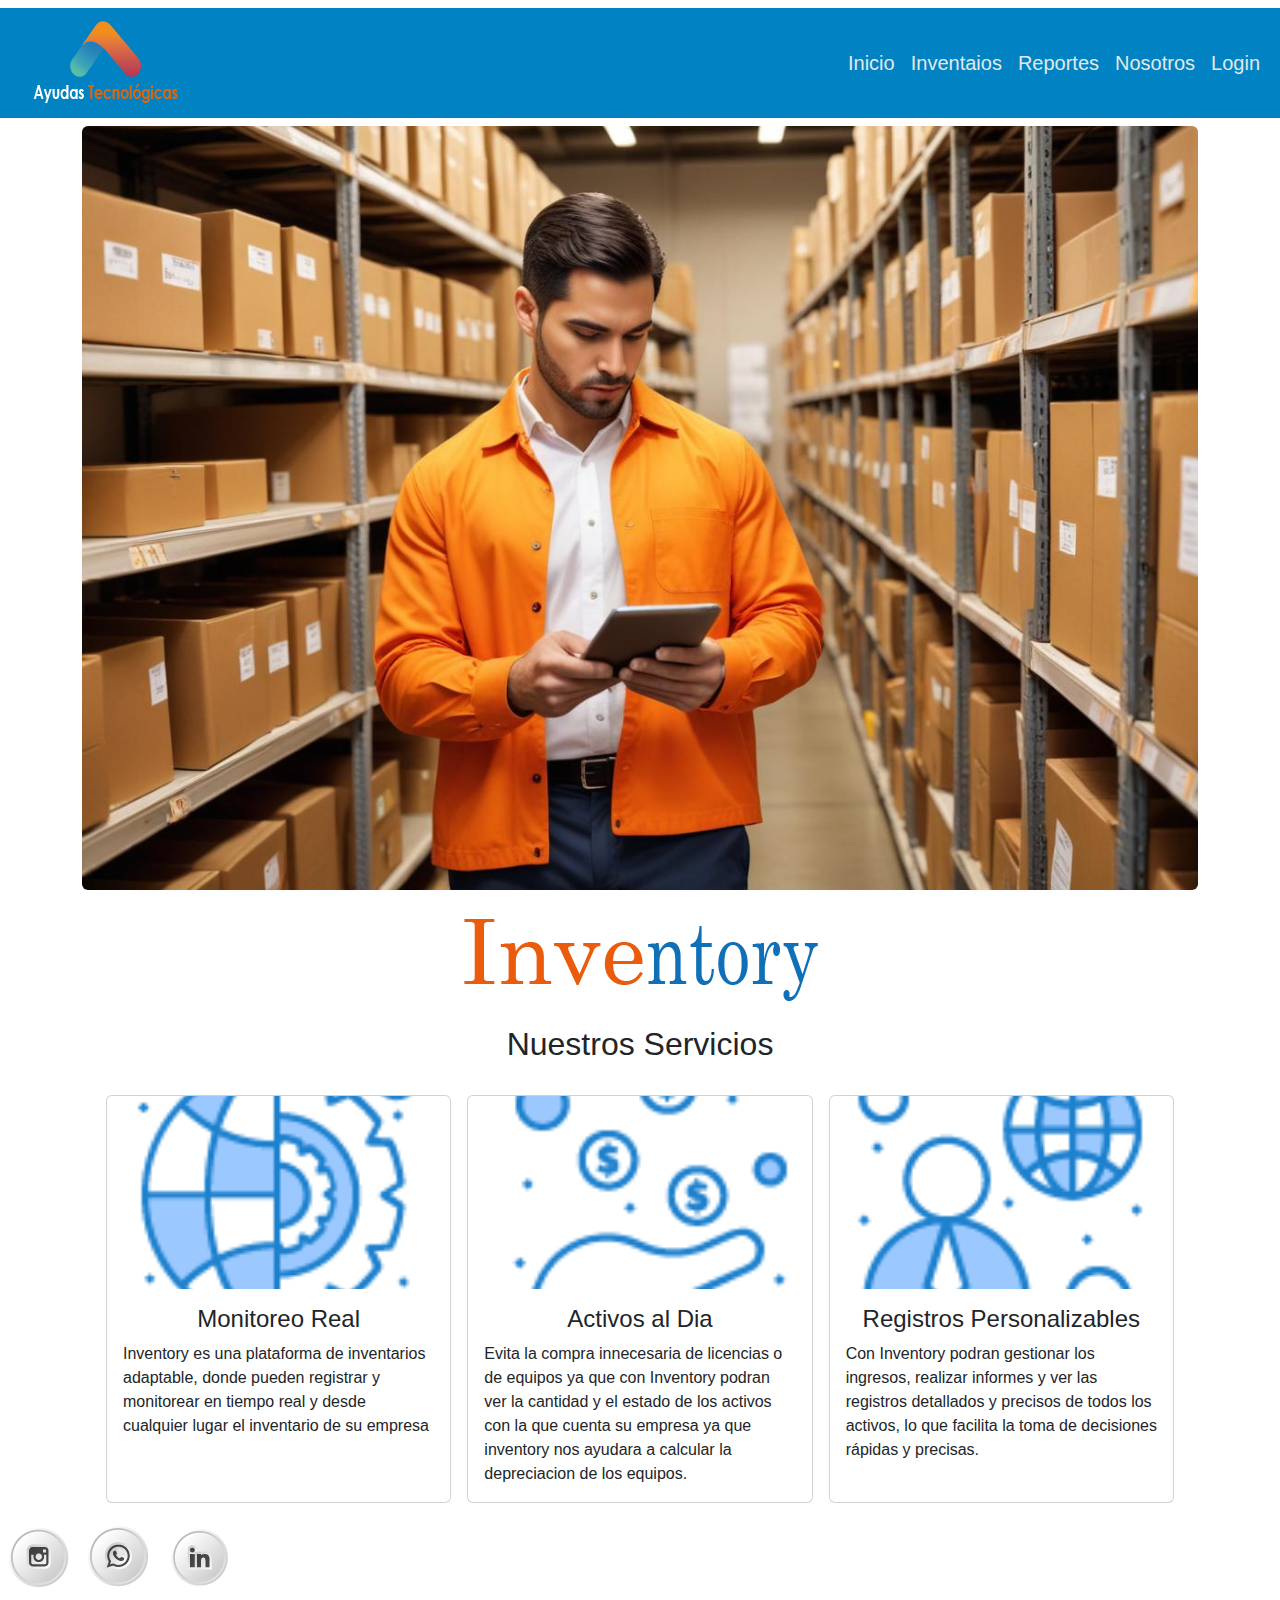
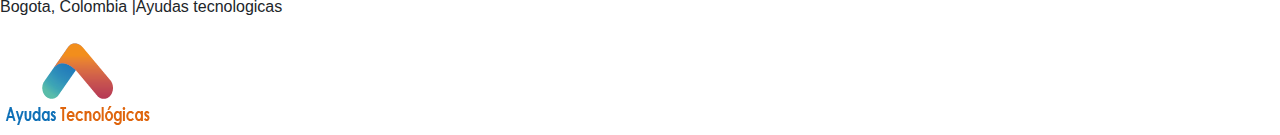
==== index.html @ 3e2d5fda "[m]se ajusto las cards y se igualaron los textos en HTML y CSS" ====
<!DOCTYPE html>
<html lang="en">

<head>
    <meta charset="UTF-8">
    <meta http-equiv="X-UA-Compatible" content="IE=edge">
    <meta name="viewport" content="width=device-width, initial-scale=1.0">
    <!--  link de bootstrap -->
    <link href="https://cdn.jsdelivr.net/npm/bootstrap@5.3.3/dist/css/bootstrap.min.css" rel="stylesheet"
        integrity="sha384-QWTKZyjpPEjISv5WaRU9OFeRpok6YctnYmDr5pNlyT2bRjXh0JMhjY6hW+ALEwIH" crossorigin="anonymous">
    <!--google fonts-->

    <link rel="preconnect" href="https://fonts.googleapis.com">
    <link rel="preconnect" href="https://fonts.gstatic.com" crossorigin>
    <link
        href="https://fonts.googleapis.com/css2?family=Roboto:ital,wght@0,100;0,300;0,400;0,500;0,700;0,900;1,100;1,300;1,400;1,500;1,700;1,900&display=swap"
        rel="stylesheet">
    <!--para enlazar css-->
    <link rel="stylesheet" href="./css/style.css">

    <title>AT Inventory</title>
</head>

<body>
    <header>
        <!--NavBar es el menu de mi pagina -->
        <nav class="navbar navbar-expand-md navbar-dark ">
            <div class="container-fluid ">
                <a class="navbar-brand ms-3" href="./index.html">
                    <img src="./assets/brand-03.png" alt="logo">
                </a>
                <button class="navbar-toggler" type="button" data-bs-toggle="collapse" data-bs-target="#mi-menu"
                    aria-controls="navbarSupportedContent" aria-expanded="false" aria-label="Toogle navigation">
                    <span class="navbar-toggler-icon"></span>
                </button>
                <div class="collapse navbar-collapse justify-content-end" id="mi-menu">
                    <ul class="navbar-nav ">
                        <li class="nav-item "><a class="nav-link fs-5" href="./index.html">Inicio</a>
                        </li>
                        <li class="nav-item"><a class="nav-link fs-5" href="./pages/inventarios.html">Inventaios</a>
                        </li>
                        <li class="nav-item"><a class="nav-link fs-5" href="./pages/reportes.html">Reportes</a></li>
                        <li class="nav-item"><a class="nav-link fs-5" href="./pages/sobre_nosotros.html">Nosotros</a>
                        </li>
                        <li class="nav-item"><a class="nav-link fs-5" href="./pages/login.html">Login</a></li>
                    </ul>
                </div>
            </div>
        </nav>

    </header>

    <main>


        <div class="container">

            <img class="img-fluid rounded mx-auto d-block" src="./assets/imagen_principal.jpeg" alt="imagen inventario">

        </div>
        <section>
            <div class="container ">
                <img src="./assets/NOMBREPEQUE.png" alt="nombre del producto" class="w-15 mx-auto d-block">
                <h3 class="text-center mb-10 pb-6  h2">Nuestros Servicios </h3>
            </div>
        </section>
        <aside>
            <!-- TARJETAS DE SERVICIOS -->
            <div class="container">
                <div class="row g-3 m-3">
                    <div class="col-md-4">
                        <div class="card">
                            <img src="./assets/servicios1.png" class="card-img-top img-fit" alt="servicio1">
                            <div class="card-body">
                                <h4 class="card-title text-center">Monitoreo Real</h4>
                                <p class="card-text">Inventory es una plataforma de inventarios adaptable, donde pueden
                                    registrar y monitorear en tiempo real y desde cualquier lugar el inventario de su
                                    empresa</p>
                            </div>
                        </div>

                    </div>
                    <div class="col-md-4">
                        <div class="card">
                            <img src="./assets/servicios2.png" class="card-img-top img-fit" alt="servicio2">
                            <div class="card-body">
                                <h4 class="card-title text-center">Activos al Dia </h4>
                                <p class="card-text">Evita la compra innecesaria de licencias o de equipos ya que con
                                    Inventory podran ver la cantidad y el estado de los activos con la que cuenta su
                                    empresa ya que inventory nos ayudara a
                                    calcular la depreciacion de los equipos.</p>
                            </div>
                        </div>

                    </div>
                    <div class="col-md-4">
                        <div class="card">
                            <img src="./assets/servicios3.png" class="card-img-top img-fit" alt="servicio3">
                            <div class="card-body">
                                <h4 class="card-title text-center">Registros Personalizables</h4>
                                <p class="card-text">Con Inventory podran gestionar los ingresos, realizar informes y
                                    ver las registros detallados y
                                    precisos de todos los activos, lo que facilita la toma de decisiones rápidas y
                                    precisas.</p>
                            </div>
                        </div>

                    </div>











                </div>





























                <!-- <div class="container ">
                <div class="row pt-5">
                </div> -->
                <!-- Servicios ofrecidos por la empresa -->
                <!--  <div class="row row-col-1 row-col-md-3">
                    <div class="col-4">
                        <div class="card w-100 card-border mb-5 g-4 ">
                            <img src="./assets/servicios1.png" class="card-img-top" height="350px" alt="servicio1">
                            <div class="card-body">
                                <p class="card-text">Inventory es una plataforma de inventarios adaptable, donde pueden
                                    registrar y monitorear en tiempo real y desde cualquier lugar el inventario de su
                                    empresa.
                                </p>
                            </div>
                        </div>
                    </div>
                    <div class="col-4">
                        <div class="card w-100 card-border ">
                            <img src="./assets/servicios2.png" class="card-img-top" alt="servicio2">
                            <div class="card-body">
                                <h5 class="card-title">Servicio 2 </h5>
                                <p class="card-text">Evita la compra innecesaria de licencias o de equipos ya que con
                                    Inventory podran ver la cantidad y el estado de los activos con la que cuenta su
                                    empresa ya que inventory nos ayudara a
                                    calcular la depreciacion de los equipos.
                                </p>
                            </div>
                        </div>
                    </div>
                    <div class="col-4">
                        <div class="card w-100 card-border mb-5">
                            <img src="./assets/servicios3.png" class="card-img-top  p-10" alt="servicio3">
                            <div class="card-body">
                                <p class="card-text">Con Inventory podran gestionar los ingresos, realizar informes y
                                    ver las registros detallados y
                                    precisos de todos los activos, lo que facilita la toma de decisiones rápidas y
                                    precisas.
                                </p>
                            </div>
                        </div>
                    </div> -->


            </div>
            <!-- servicios  -->





            <!-- <article class="card">
                <img src="./assets/servicios1.png" alt="servicio1">
                <p>Inventory es una plataforma de inventarios adaptable, donde pueden registrar y monitorear en tiempo
                    real el inventario de su empresa. </p>
                </article>
                <article class="articulo-recuadro">
                <img src="./assets/servicios2.png" alt="servicio2">
                <p>Evita la compra innecesaria de licencias o de equipos ya que con Inventory podran ver la cantidad y
                    el estado de los activos con la que cuenta su empresa ya que inventory nos ayudara a calcular la
                    depreciacion de los equipos.</p>
                </article>
                <article class="articulo-recuadro">
                <img src="./assets/servicios3.png" alt="servicio3">
                <p>Con Inventory podran gestionar los ingresos, realizar informes y ver las registros detallados y
                    precisos de todos los activos.</p>
                </article> -->




    </main>

    <footer>
        <div class="container">





        </div>
        <!--imagenes de redes socialales-->
        <img src="./assets/footer-redesins.png" alt="instagram">
        <img src="./assets/footer-redeswt.png" alt="whatsapp">
        <img src="./assets/footer-redesin2.png" alt="linkedin">
        <!--parrafo de direccion, telefono y copyright-->
        <p>Bogota, Colombia |Ayudas tecnologicas </p>
        <!--logo-->
        <img src="./assets/LOGOP.png" alt="logo">

    </footer>
    <script src="https://cdn.jsdelivr.net/npm/@popperjs/core@2.11.8/dist/umd/popper.min.js"
        integrity="sha384-I7E8VVD/ismYTF4hNIPjVp/Zjvgyol6VFvRkX/vR+Vc4jQkC+hVqc2pM8ODewa9r"
        crossorigin="anonymous"></script>
    <script src="https://cdn.jsdelivr.net/npm/bootstrap@5.3.3/dist/js/bootstrap.min.js"
        integrity="sha384-0pUGZvbkm6XF6gxjEnlmuGrJXVbNuzT9qBBavbLwCsOGabYfZo0T0to5eqruptLy"
        crossorigin="anonymous"></script>
</body>

</html>
---- css/style.css ----
/* asi se escriben los comentarios */
/* para saber que estoy hablando de una clase le coloco antes el . */
/* el * al inicio sirve para resetear en este caso las fuente de texto*/
* {
    font-family: " Roboto",
        sans-serif;
    margin: 0;
    padding: 0;
    box-sizing: border-box;
}

/* css del footer*/
.footer {
    display: flex;
    justify-content: center;
    background-color: #e3e9e9;
}

/*header* con justify flex-end envio al final */
.menu-inicio {
    background-color: #c7dff3;
    display: flex;
    justify-content: space-between;
    align-items: baseline;
}

/* menu */
.container-fluid {
    background-color: #0082c3;
    background: opacity 0;
}

.card .img-fit {
    aspect-ratio: 16/9;
    object-fit: cover;

}


.cont-menu {
    width: 80%;
    display: flex;
    justify-content: flex-end;
}

.menu {
    display: flex;
    justify-content: space-evenly;
    width: 50%;
    align-items: center;
}

/* esto es para quitarle los puntico a las listas desordenadas y cambiar el color a las letras  */
.nav-link {
    list-style: none;
    color: #e3e9e9;
}

/* esto le quita la decoracion  o la linea de abajo del menu */
.menu li a {
    text-decoration: none;
}

/* hover le coloca color cuando esta sobre la letra  */
.navbar-nav a:hover {
    color: #d47e0e;
}

/* active le coloca color cuando esta activo el menu  */
.menu li a:active {
    color: darkgreen;
}

/*
.menu-img {
    display: flex;
    justify-content: space-evenly;
    width: 2%;
    align-items: left;
}*/

/*main*/
.contenido {
    display: flex;
    justify-content: center;
    width: 80%;
}

.servicios {
    display: flex;
    justify-content: flex-start;

}

.espacios {
    margin: 10 0;
}

.articulo-recuadro {

    border: 1px solid #165480;
    width: 200px;
    height: 300px;
    text-align: center;
    justify-content: flex-end;
}

.contenedor-imagenes {

    background-position: top;
    background-size: contain;
    height: 700px;
}

.contenedor-imagenes img {
    width: 30%;

}

.menu-izquierdo {
    background-color: #f29451;
}

.title-primary {
    color: #f0edede0;
    font-size: 9em;
    display: flex;
    justify-content: center;
    align-items: center;
    height: 70%;
}

/* franja que divide la imagen con servicios */
.franja {
    background-color: #0082c3;
}




/* servicios, y efecto se zoom */
.card-border {
    border: solid 5px #5789f7;
    border-radius: 10px;
    overflow: hidden;
    transition: all ease-out 0.2s;
}

.card {
    height: 100%;
}

.card-border:hover {
    transform: scale(1.05);
}
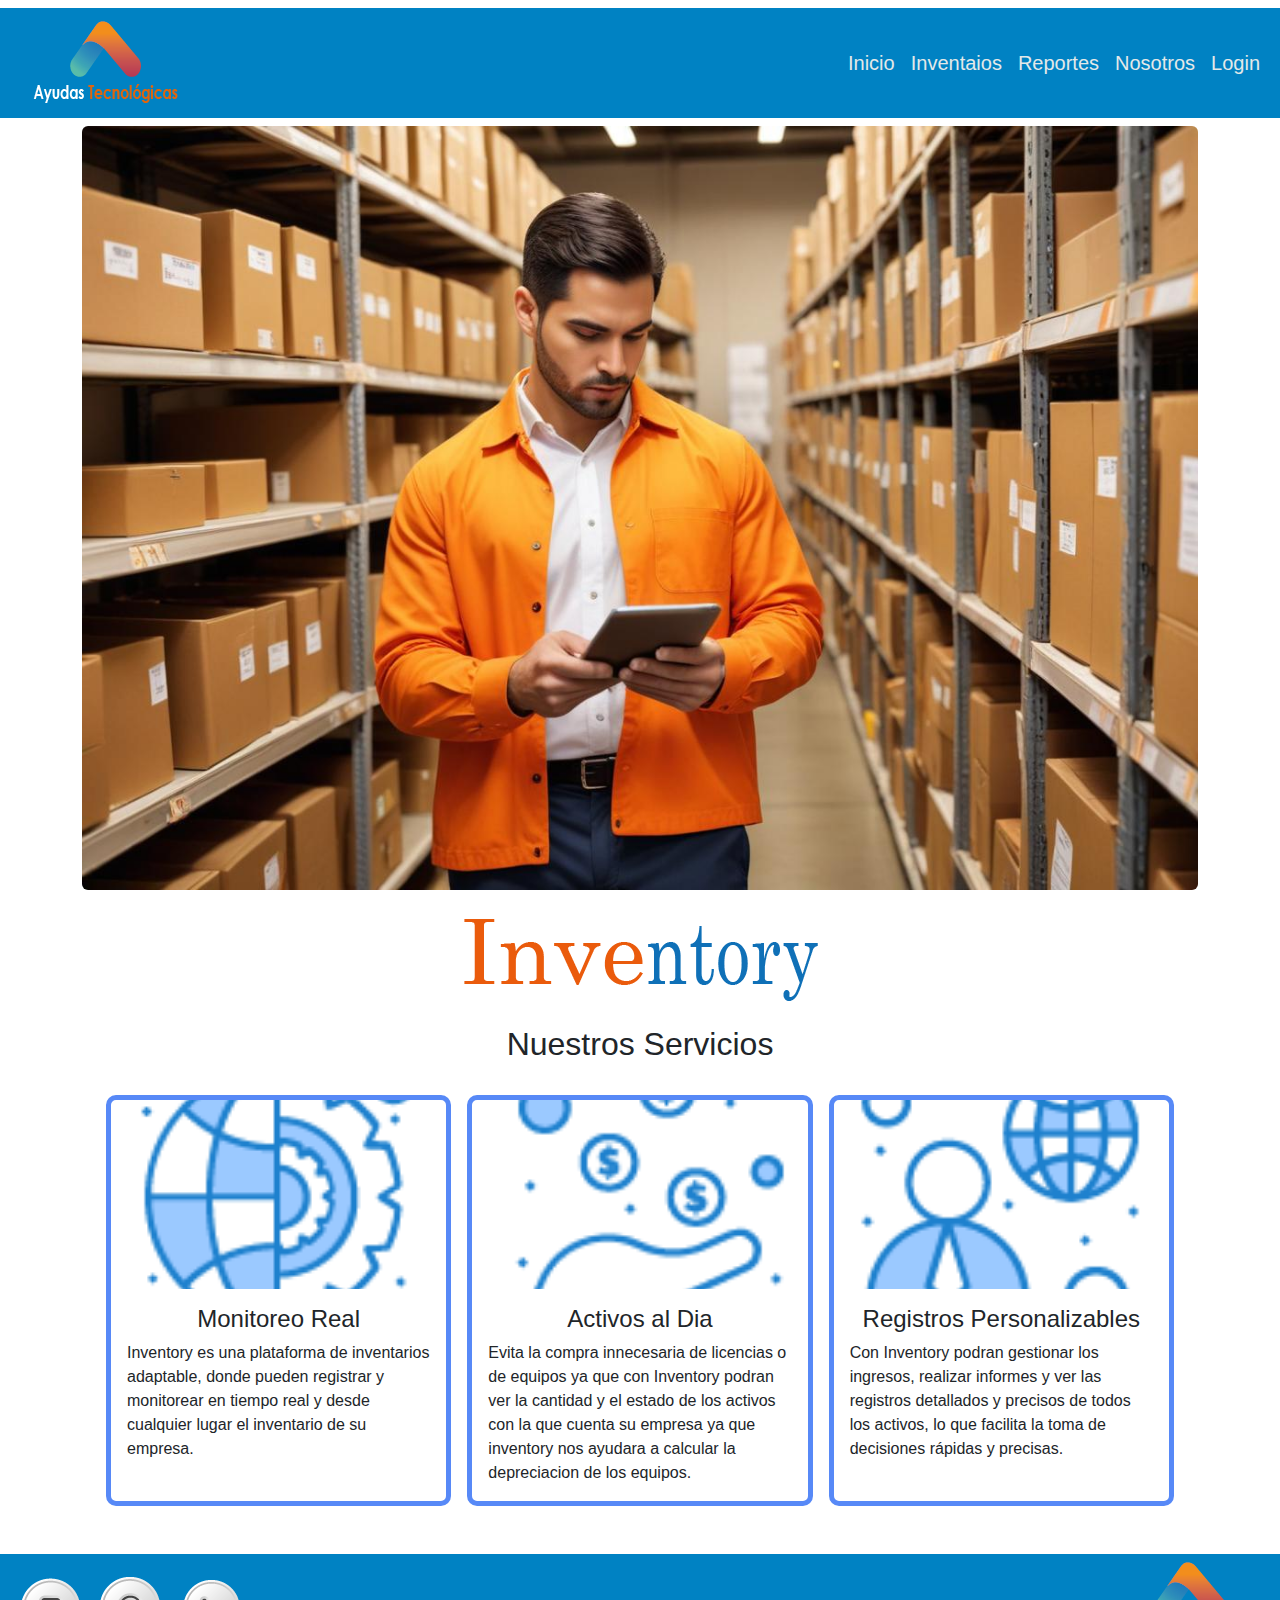
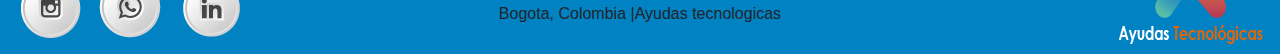
==== commit cd048f87: "[i] se inicia inventarios con HTML, CSS y BS , pero no se termina" ====
--- a/index.html
+++ b/index.html
@@ -67,21 +67,21 @@
         <aside>
             <!-- TARJETAS DE SERVICIOS -->
             <div class="container">
-                <div class="row g-3 m-3">
+                <div class="row g-3 m-3 mb-5">
                     <div class="col-md-4">
-                        <div class="card">
+                        <div class="card card-border">
                             <img src="./assets/servicios1.png" class="card-img-top img-fit" alt="servicio1">
                             <div class="card-body">
                                 <h4 class="card-title text-center">Monitoreo Real</h4>
                                 <p class="card-text">Inventory es una plataforma de inventarios adaptable, donde pueden
                                     registrar y monitorear en tiempo real y desde cualquier lugar el inventario de su
-                                    empresa</p>
+                                    empresa.</p>
                             </div>
                         </div>
 
                     </div>
                     <div class="col-md-4">
-                        <div class="card">
+                        <div class="card card-border">
                             <img src="./assets/servicios2.png" class="card-img-top img-fit" alt="servicio2">
                             <div class="card-body">
                                 <h4 class="card-title text-center">Activos al Dia </h4>
@@ -94,7 +94,7 @@
 
                     </div>
                     <div class="col-md-4">
-                        <div class="card">
+                        <div class="card card-border">
                             <img src="./assets/servicios3.png" class="card-img-top img-fit" alt="servicio3">
                             <div class="card-body">
                                 <h4 class="card-title text-center">Registros Personalizables</h4>
@@ -107,134 +107,40 @@
 
                     </div>
 
-
-
-
-
-
-
-
-
-
-
                 </div>
 
-
-
-
-
-
-
-
-
-
-
-
-
-
-
-
-
-
-
-
-
-
-
-
-
-
-
-
-
-                <!-- <div class="container ">
-                <div class="row pt-5">
-                </div> -->
-                <!-- Servicios ofrecidos por la empresa -->
-                <!--  <div class="row row-col-1 row-col-md-3">
-                    <div class="col-4">
-                        <div class="card w-100 card-border mb-5 g-4 ">
-                            <img src="./assets/servicios1.png" class="card-img-top" height="350px" alt="servicio1">
-                            <div class="card-body">
-                                <p class="card-text">Inventory es una plataforma de inventarios adaptable, donde pueden
-                                    registrar y monitorear en tiempo real y desde cualquier lugar el inventario de su
-                                    empresa.
-                                </p>
-                            </div>
-                        </div>
-                    </div>
-                    <div class="col-4">
-                        <div class="card w-100 card-border ">
-                            <img src="./assets/servicios2.png" class="card-img-top" alt="servicio2">
-                            <div class="card-body">
-                                <h5 class="card-title">Servicio 2 </h5>
-                                <p class="card-text">Evita la compra innecesaria de licencias o de equipos ya que con
-                                    Inventory podran ver la cantidad y el estado de los activos con la que cuenta su
-                                    empresa ya que inventory nos ayudara a
-                                    calcular la depreciacion de los equipos.
-                                </p>
-                            </div>
-                        </div>
-                    </div>
-                    <div class="col-4">
-                        <div class="card w-100 card-border mb-5">
-                            <img src="./assets/servicios3.png" class="card-img-top  p-10" alt="servicio3">
-                            <div class="card-body">
-                                <p class="card-text">Con Inventory podran gestionar los ingresos, realizar informes y
-                                    ver las registros detallados y
-                                    precisos de todos los activos, lo que facilita la toma de decisiones rápidas y
-                                    precisas.
-                                </p>
-                            </div>
-                        </div>
-                    </div> -->
-
-
             </div>
-            <!-- servicios  -->
-
-
-
-
-
-            <!-- <article class="card">
-                <img src="./assets/servicios1.png" alt="servicio1">
-                <p>Inventory es una plataforma de inventarios adaptable, donde pueden registrar y monitorear en tiempo
-                    real el inventario de su empresa. </p>
-                </article>
-                <article class="articulo-recuadro">
-                <img src="./assets/servicios2.png" alt="servicio2">
-                <p>Evita la compra innecesaria de licencias o de equipos ya que con Inventory podran ver la cantidad y
-                    el estado de los activos con la que cuenta su empresa ya que inventory nos ayudara a calcular la
-                    depreciacion de los equipos.</p>
-                </article>
-                <article class="articulo-recuadro">
-                <img src="./assets/servicios3.png" alt="servicio3">
-                <p>Con Inventory podran gestionar los ingresos, realizar informes y ver las registros detallados y
-                    precisos de todos los activos.</p>
-                </article> -->
-
-
 
 
     </main>
 
     <footer>
-        <div class="container">
+        <div class="container-fluid mt-4 ">
+            <div class="row">
+                <div class="col-4 img-fit pt-3">
+                    <img src="./assets/footer-redesins.png" alt="instagram">
+                    <img src="./assets/footer-redeswt.png" alt="whatsapp">
+                    <img src="./assets/footer-redesin2.png" alt="linkedin">
 
+                </div>
+                <div class="col-4 text-center pt-5 bs-success-text-emphasis">
+                    <p>Bogota, Colombia |Ayudas tecnologicas </p>
 
+                </div>
+                <div class="col-4 img-fit">
+                    <img src="./assets/brand-03.png" class="rounded float-end" alt="logo">
+                </div>
 
+            </div>
+
+            <!--parrafo de direccion, telefono y copyright-->
+
+            <!--logo-->
 
 
         </div>
         <!--imagenes de redes socialales-->
-        <img src="./assets/footer-redesins.png" alt="instagram">
-        <img src="./assets/footer-redeswt.png" alt="whatsapp">
-        <img src="./assets/footer-redesin2.png" alt="linkedin">
-        <!--parrafo de direccion, telefono y copyright-->
-        <p>Bogota, Colombia |Ayudas tecnologicas </p>
-        <!--logo-->
-        <img src="./assets/LOGOP.png" alt="logo">
+
 
     </footer>
     <script src="https://cdn.jsdelivr.net/npm/@popperjs/core@2.11.8/dist/umd/popper.min.js"
--- a/css/style.css
+++ b/css/style.css
@@ -14,6 +14,20 @@
     display: flex;
     justify-content: center;
     background-color: #e3e9e9;
+}
+
+#sidebar-container {
+    min-height: 100vh;
+}
+
+#sidebar-container .menu {
+    width: 12rem;
+
+}
+
+
+.menu a:hover {
+    text-decoration: none;
 }
 
 /*header* con justify flex-end envio al final */
@@ -152,4 +166,11 @@
 
 .card-border:hover {
     transform: scale(1.05);
+}
+
+/* estilos para el contenido de inventarios   */
+#contenido {
+    overflow-y: auto;
+    height: 100vh;
+    padding-bottom: 5rem;
 }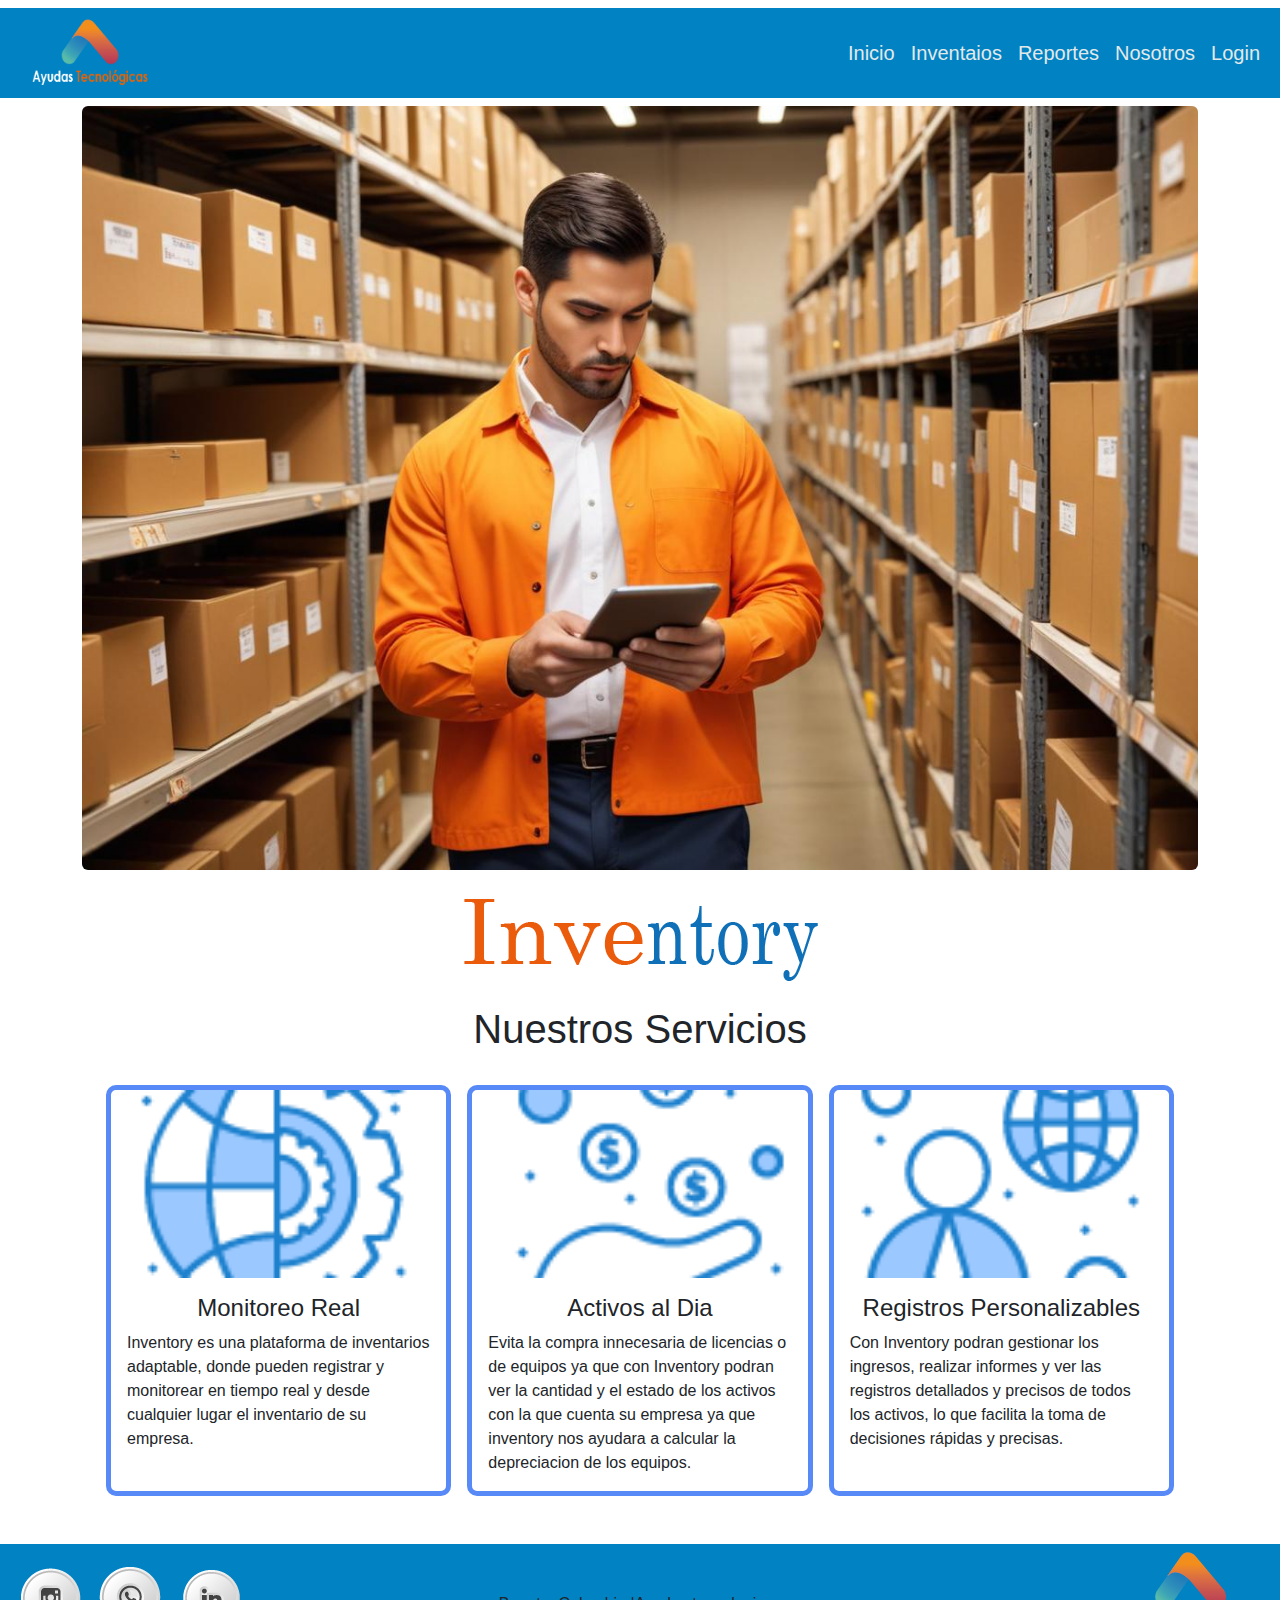
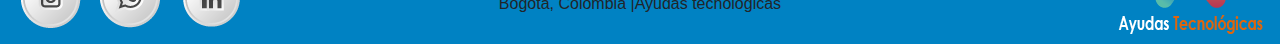
==== commit bc090c14: "[m]ajuste de html y login" ====
--- a/index.html
+++ b/index.html
@@ -27,7 +27,7 @@
         <nav class="navbar navbar-expand-md navbar-dark ">
             <div class="container-fluid ">
                 <a class="navbar-brand ms-3" href="./index.html">
-                    <img src="./assets/brand-03.png" alt="logo">
+                    <img src="./assets/brand-03.png" alt="logo" height="80px">
                 </a>
                 <button class="navbar-toggler" type="button" data-bs-toggle="collapse" data-bs-target="#mi-menu"
                     aria-controls="navbarSupportedContent" aria-expanded="false" aria-label="Toogle navigation">
@@ -50,8 +50,7 @@
 
     </header>
 
-    <main>
-
+    <div>
 
         <div class="container">
 
@@ -60,11 +59,12 @@
         </div>
         <section>
             <div class="container ">
-                <img src="./assets/NOMBREPEQUE.png" alt="nombre del producto" class="w-15 mx-auto d-block">
-                <h3 class="text-center mb-10 pb-6  h2">Nuestros Servicios </h3>
+                <img src="./assets/nombre_peque.png" alt="nombre del producto" class="w-15 mx-auto d-block">
+                <h1 class="text-center mb-10 pb-6 ">Nuestros Servicios </h1>
             </div>
         </section>
-        <aside>
+        </main>
+        <section>
             <!-- TARJETAS DE SERVICIOS -->
             <div class="container">
                 <div class="row g-3 m-3 mb-5">
@@ -78,7 +78,6 @@
                                     empresa.</p>
                             </div>
                         </div>
-
                     </div>
                     <div class="col-md-4">
                         <div class="card card-border">
@@ -91,7 +90,6 @@
                                     calcular la depreciacion de los equipos.</p>
                             </div>
                         </div>
-
                     </div>
                     <div class="col-md-4">
                         <div class="card card-border">
@@ -110,9 +108,8 @@
                 </div>
 
             </div>
-
-
-    </main>
+        </section>
+    </div>
 
     <footer>
         <div class="container-fluid mt-4 ">
@@ -125,22 +122,12 @@
                 </div>
                 <div class="col-4 text-center pt-5 bs-success-text-emphasis">
                     <p>Bogota, Colombia |Ayudas tecnologicas </p>
-
                 </div>
                 <div class="col-4 img-fit">
                     <img src="./assets/brand-03.png" class="rounded float-end" alt="logo">
                 </div>
-
             </div>
-
-            <!--parrafo de direccion, telefono y copyright-->
-
-            <!--logo-->
-
-
         </div>
-        <!--imagenes de redes socialales-->
-
 
     </footer>
     <script src="https://cdn.jsdelivr.net/npm/@popperjs/core@2.11.8/dist/umd/popper.min.js"
--- a/css/style.css
+++ b/css/style.css
@@ -16,6 +16,7 @@
     background-color: #e3e9e9;
 }
 
+/* configuracion menu lateral */
 #sidebar-container {
     min-height: 100vh;
 }
@@ -173,4 +174,16 @@
     overflow-y: auto;
     height: 100vh;
     padding-bottom: 5rem;
+}
+
+.stat {
+    border-right: 1px solid;
+}
+
+.colorfondo {
+    background-color: #0082c3;
+}
+
+.login-icon {
+    height: 7rem;
 }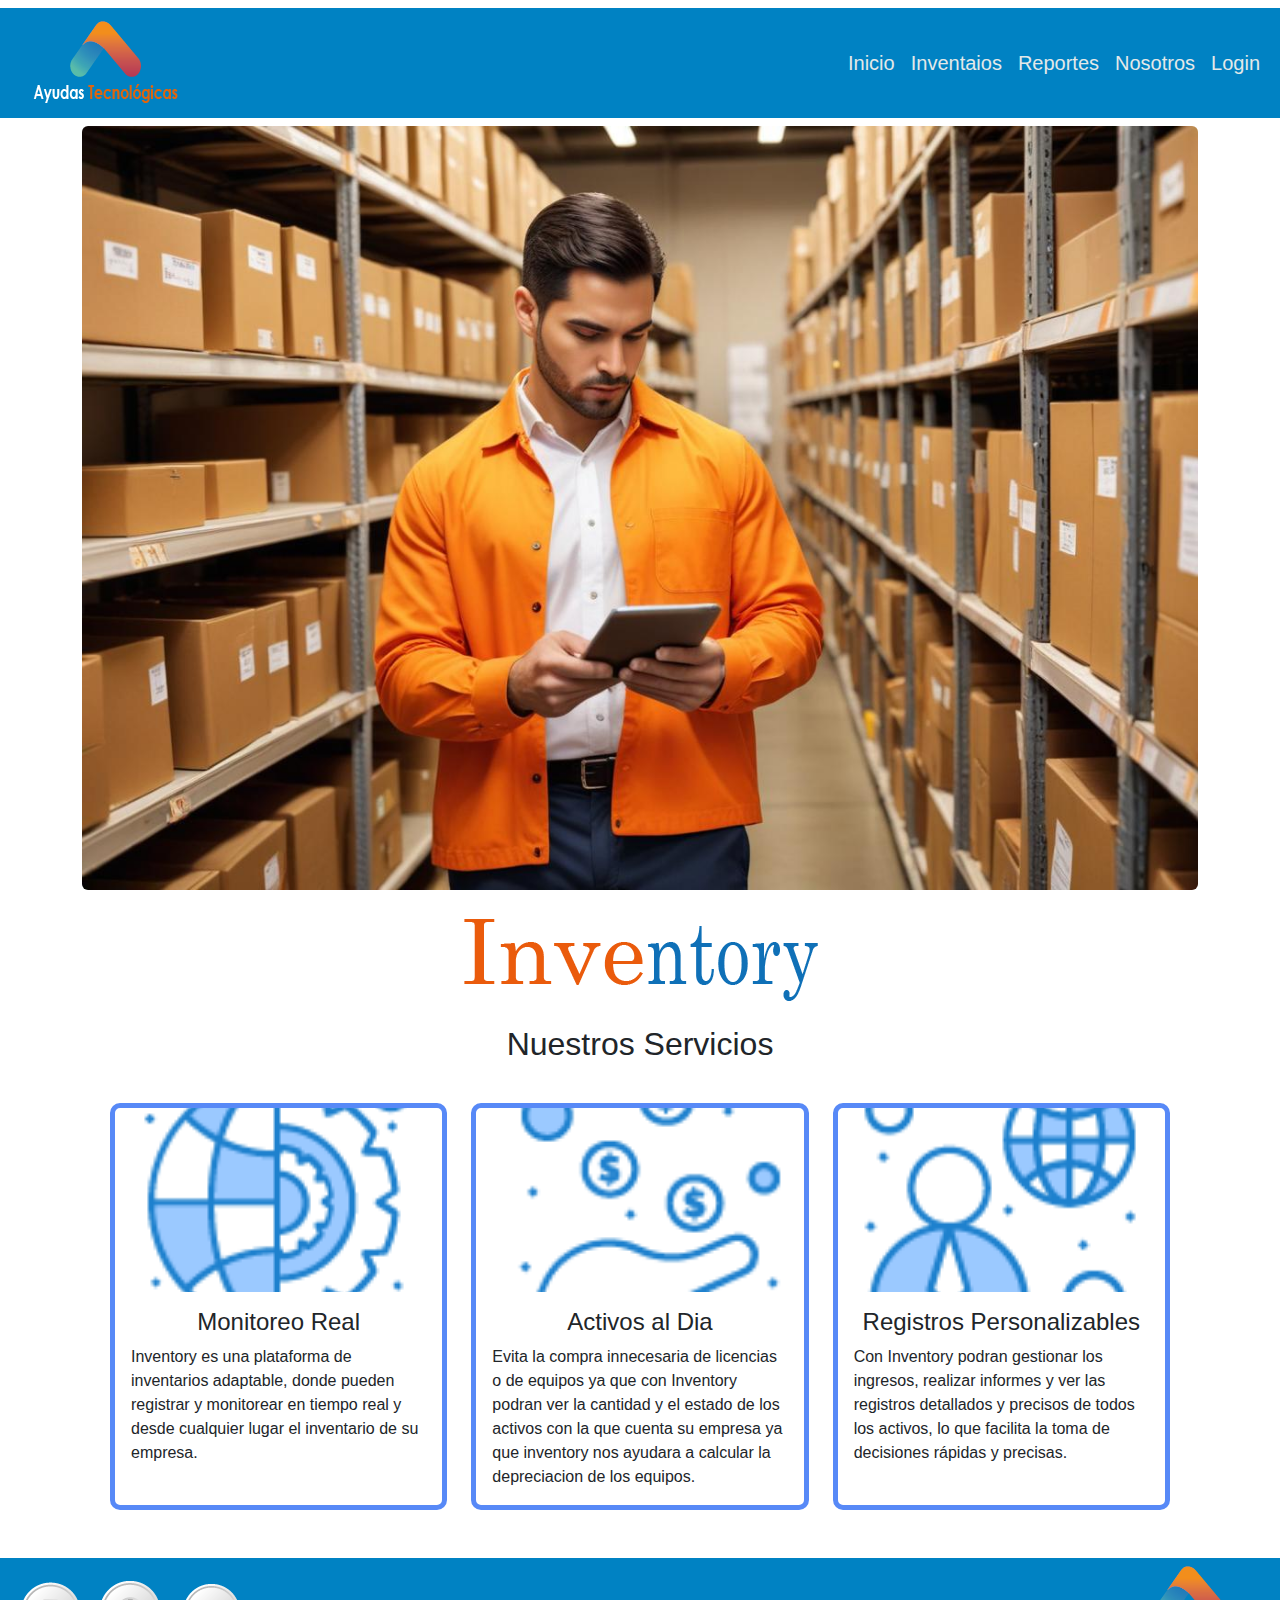
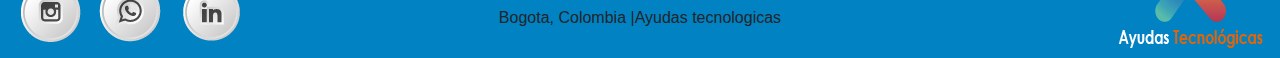
==== commit 259eb4d0: "[m] se realiza ajustes en el index" ====
--- a/index.html
+++ b/index.html
@@ -27,7 +27,7 @@
         <nav class="navbar navbar-expand-md navbar-dark ">
             <div class="container-fluid ">
                 <a class="navbar-brand ms-3" href="./index.html">
-                    <img src="./assets/brand-03.png" alt="logo" height="80px">
+                    <img src="./assets/brand-03.png" alt="logo">
                 </a>
                 <button class="navbar-toggler" type="button" data-bs-toggle="collapse" data-bs-target="#mi-menu"
                     aria-controls="navbarSupportedContent" aria-expanded="false" aria-label="Toogle navigation">
@@ -50,7 +50,7 @@
 
     </header>
 
-    <div>
+    <main>
 
         <div class="container">
 
@@ -59,15 +59,14 @@
         </div>
         <section>
             <div class="container ">
-                <img src="./assets/nombre_peque.png" alt="nombre del producto" class="w-15 mx-auto d-block">
-                <h1 class="text-center mb-10 pb-6 ">Nuestros Servicios </h1>
+                <img src="./assets/nombreproyecto.png" alt="nombre del producto" class="w-15 mx-auto d-block">
+                <h3 class="text-center mb-10 pb-6  h2">Nuestros Servicios </h3>
             </div>
         </section>
-        </main>
         <section>
             <!-- TARJETAS DE SERVICIOS -->
             <div class="container">
-                <div class="row g-3 m-3 mb-5">
+                <div class="row g-4 m-3 mb-5">
                     <div class="col-md-4">
                         <div class="card card-border">
                             <img src="./assets/servicios1.png" class="card-img-top img-fit" alt="servicio1">
@@ -81,7 +80,7 @@
                     </div>
                     <div class="col-md-4">
                         <div class="card card-border">
-                            <img src="./assets/servicios2.png" class="card-img-top img-fit" alt="servicio2">
+                            <img src="./assets/servicios2.png" class="card-img-top img-fit " alt="servicio2">
                             <div class="card-body">
                                 <h4 class="card-title text-center">Activos al Dia </h4>
                                 <p class="card-text">Evita la compra innecesaria de licencias o de equipos ya que con
@@ -102,14 +101,11 @@
                                     precisas.</p>
                             </div>
                         </div>
-
                     </div>
-
                 </div>
-
             </div>
         </section>
-    </div>
+    </main>
 
     <footer>
         <div class="container-fluid mt-4 ">
@@ -118,10 +114,10 @@
                     <img src="./assets/footer-redesins.png" alt="instagram">
                     <img src="./assets/footer-redeswt.png" alt="whatsapp">
                     <img src="./assets/footer-redesin2.png" alt="linkedin">
-
                 </div>
                 <div class="col-4 text-center pt-5 bs-success-text-emphasis">
                     <p>Bogota, Colombia |Ayudas tecnologicas </p>
+
                 </div>
                 <div class="col-4 img-fit">
                     <img src="./assets/brand-03.png" class="rounded float-end" alt="logo">
--- a/css/style.css
+++ b/css/style.css
@@ -16,7 +16,6 @@
     background-color: #e3e9e9;
 }
 
-/* configuracion menu lateral */
 #sidebar-container {
     min-height: 100vh;
 }
@@ -43,10 +42,14 @@
 .container-fluid {
     background-color: #0082c3;
     background: opacity 0;
+
 }
 
 .card .img-fit {
     aspect-ratio: 16/9;
+    /* width: 15rem;
+    height: 15rem;
+    padding-left: 15% */
     object-fit: cover;
 
 }
@@ -61,7 +64,7 @@
 .menu {
     display: flex;
     justify-content: space-evenly;
-    width: 50%;
+    width: 100%;
     align-items: center;
 }
 
@@ -180,10 +183,34 @@
     border-right: 1px solid;
 }
 
-.colorfondo {
+.raya {
+    text-decoration: none;
+}
+
+.bg-inventario {
     background-color: #0082c3;
-}
-
+
+}
+
+.login-user {
+    right: 0;
+}
+
+#contenido {
+    overflow-y: auto;
+    height: 100vh;
+    padding-bottom: 5rem;
+}
+
+/* estilos para login */
 .login-icon {
-    height: 7rem;
+    width: 10rem;
+}
+
+.icon-usuario {
+    width: 1rem;
+}
+
+.icon-clave {
+    width: 1rem;
 }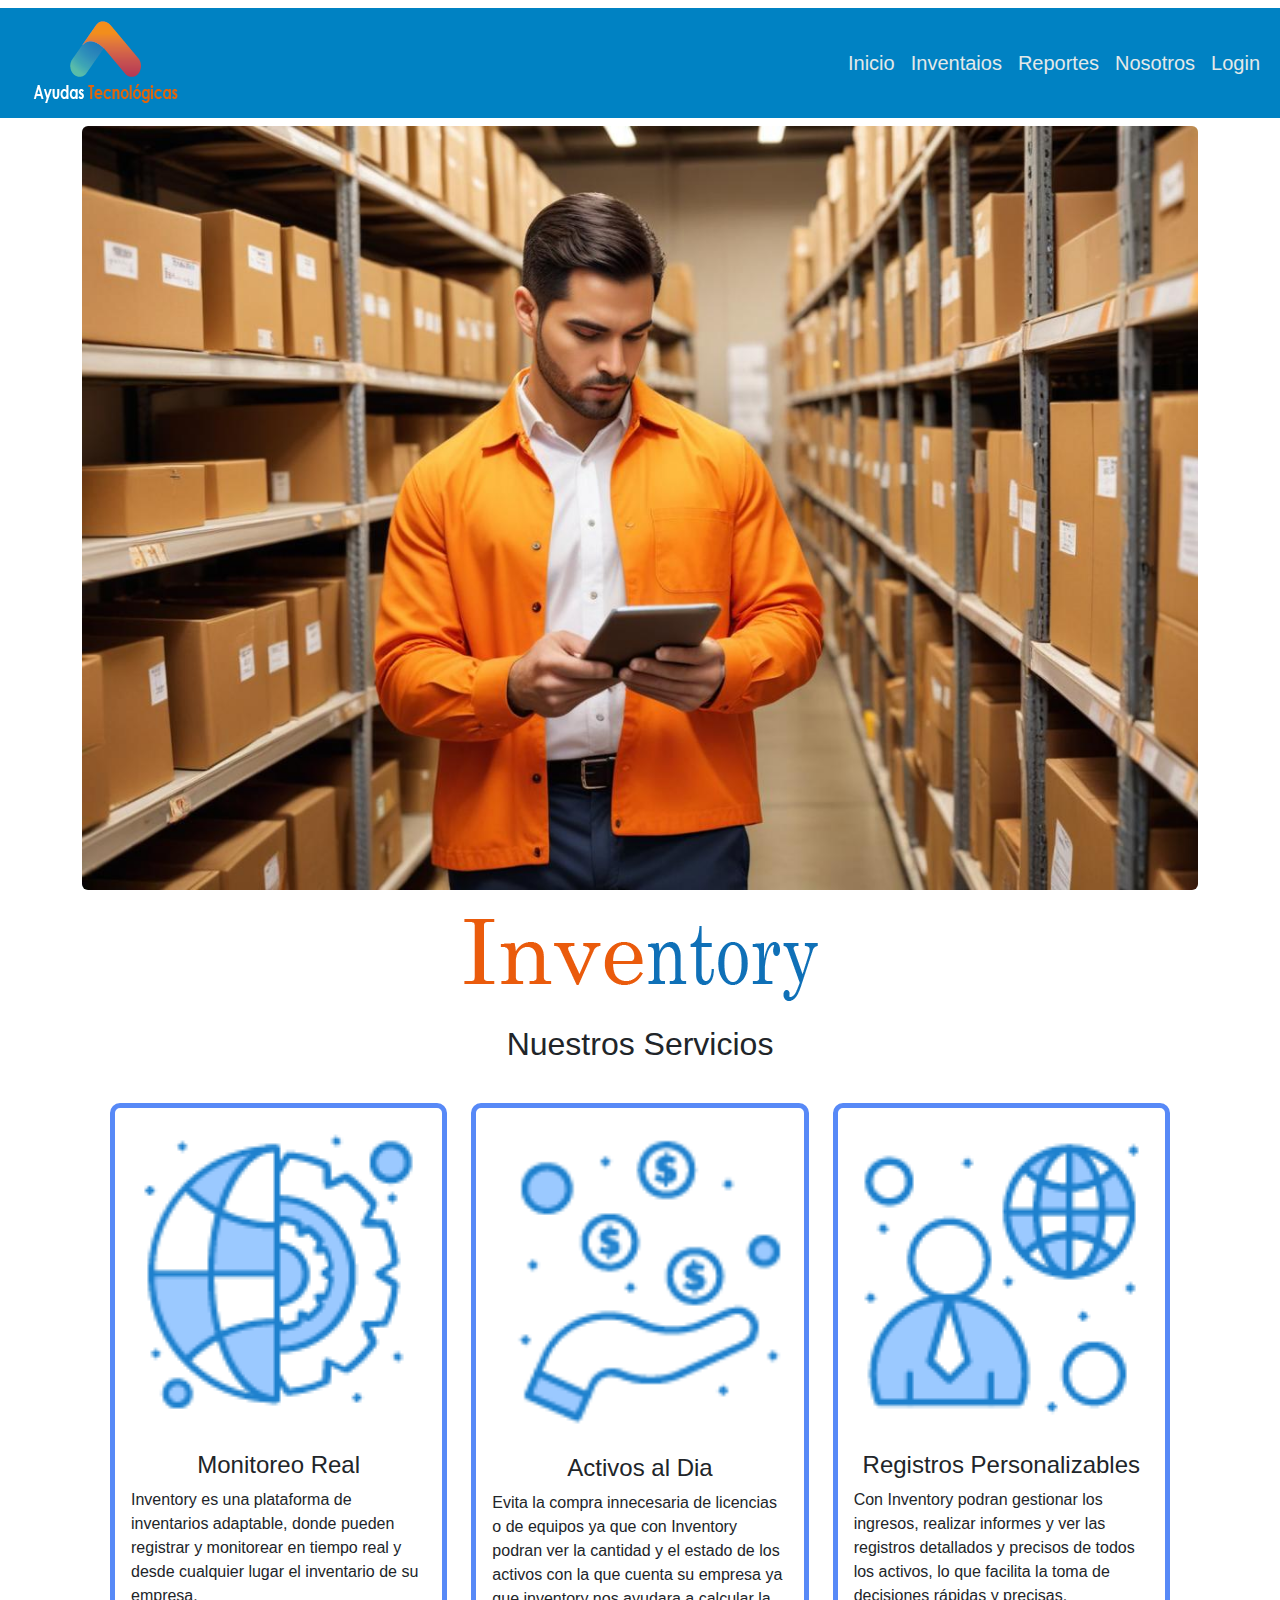
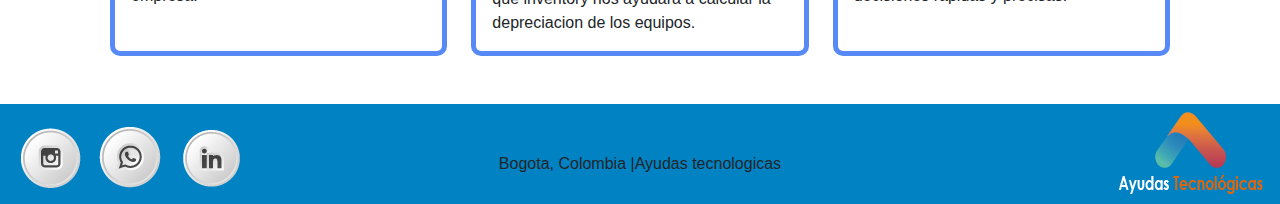
==== commit 0d640c80: "[m] se realiza ajustes en el index en las imagenes con bs" ====
--- a/index.html
+++ b/index.html
@@ -65,11 +65,11 @@
         </section>
         <section>
             <!-- TARJETAS DE SERVICIOS -->
-            <div class="container">
+            <div class="container  ">
                 <div class="row g-4 m-3 mb-5">
                     <div class="col-md-4">
-                        <div class="card card-border">
-                            <img src="./assets/servicios1.png" class="card-img-top img-fit" alt="servicio1">
+                        <div class="card card-border ">
+                            <img src="./assets/servicios1.png" class="card-img-top  w-40 mx-auto " alt="servicio1">
                             <div class="card-body">
                                 <h4 class="card-title text-center">Monitoreo Real</h4>
                                 <p class="card-text">Inventory es una plataforma de inventarios adaptable, donde pueden
@@ -79,8 +79,8 @@
                         </div>
                     </div>
                     <div class="col-md-4">
-                        <div class="card card-border">
-                            <img src="./assets/servicios2.png" class="card-img-top img-fit " alt="servicio2">
+                        <div class="card card-border ">
+                            <img src="./assets/servicios2.png" class="card-img-top  w-40 mx-auto" alt="servicio2">
                             <div class="card-body">
                                 <h4 class="card-title text-center">Activos al Dia </h4>
                                 <p class="card-text">Evita la compra innecesaria de licencias o de equipos ya que con
@@ -92,7 +92,7 @@
                     </div>
                     <div class="col-md-4">
                         <div class="card card-border">
-                            <img src="./assets/servicios3.png" class="card-img-top img-fit" alt="servicio3">
+                            <img src="./assets/servicios3.png" class="card-img-top w-40 mx-auto" alt="servicio3">
                             <div class="card-body">
                                 <h4 class="card-title text-center">Registros Personalizables</h4>
                                 <p class="card-text">Con Inventory podran gestionar los ingresos, realizar informes y
--- a/css/style.css
+++ b/css/style.css
@@ -46,11 +46,12 @@
 }
 
 .card .img-fit {
-    aspect-ratio: 16/9;
+    /*  aspect-ratio: 16/9; */
+    width: 70%;
     /* width: 15rem;
     height: 15rem;
     padding-left: 15% */
-    object-fit: cover;
+    /* object-fit: cover; */
 
 }
 
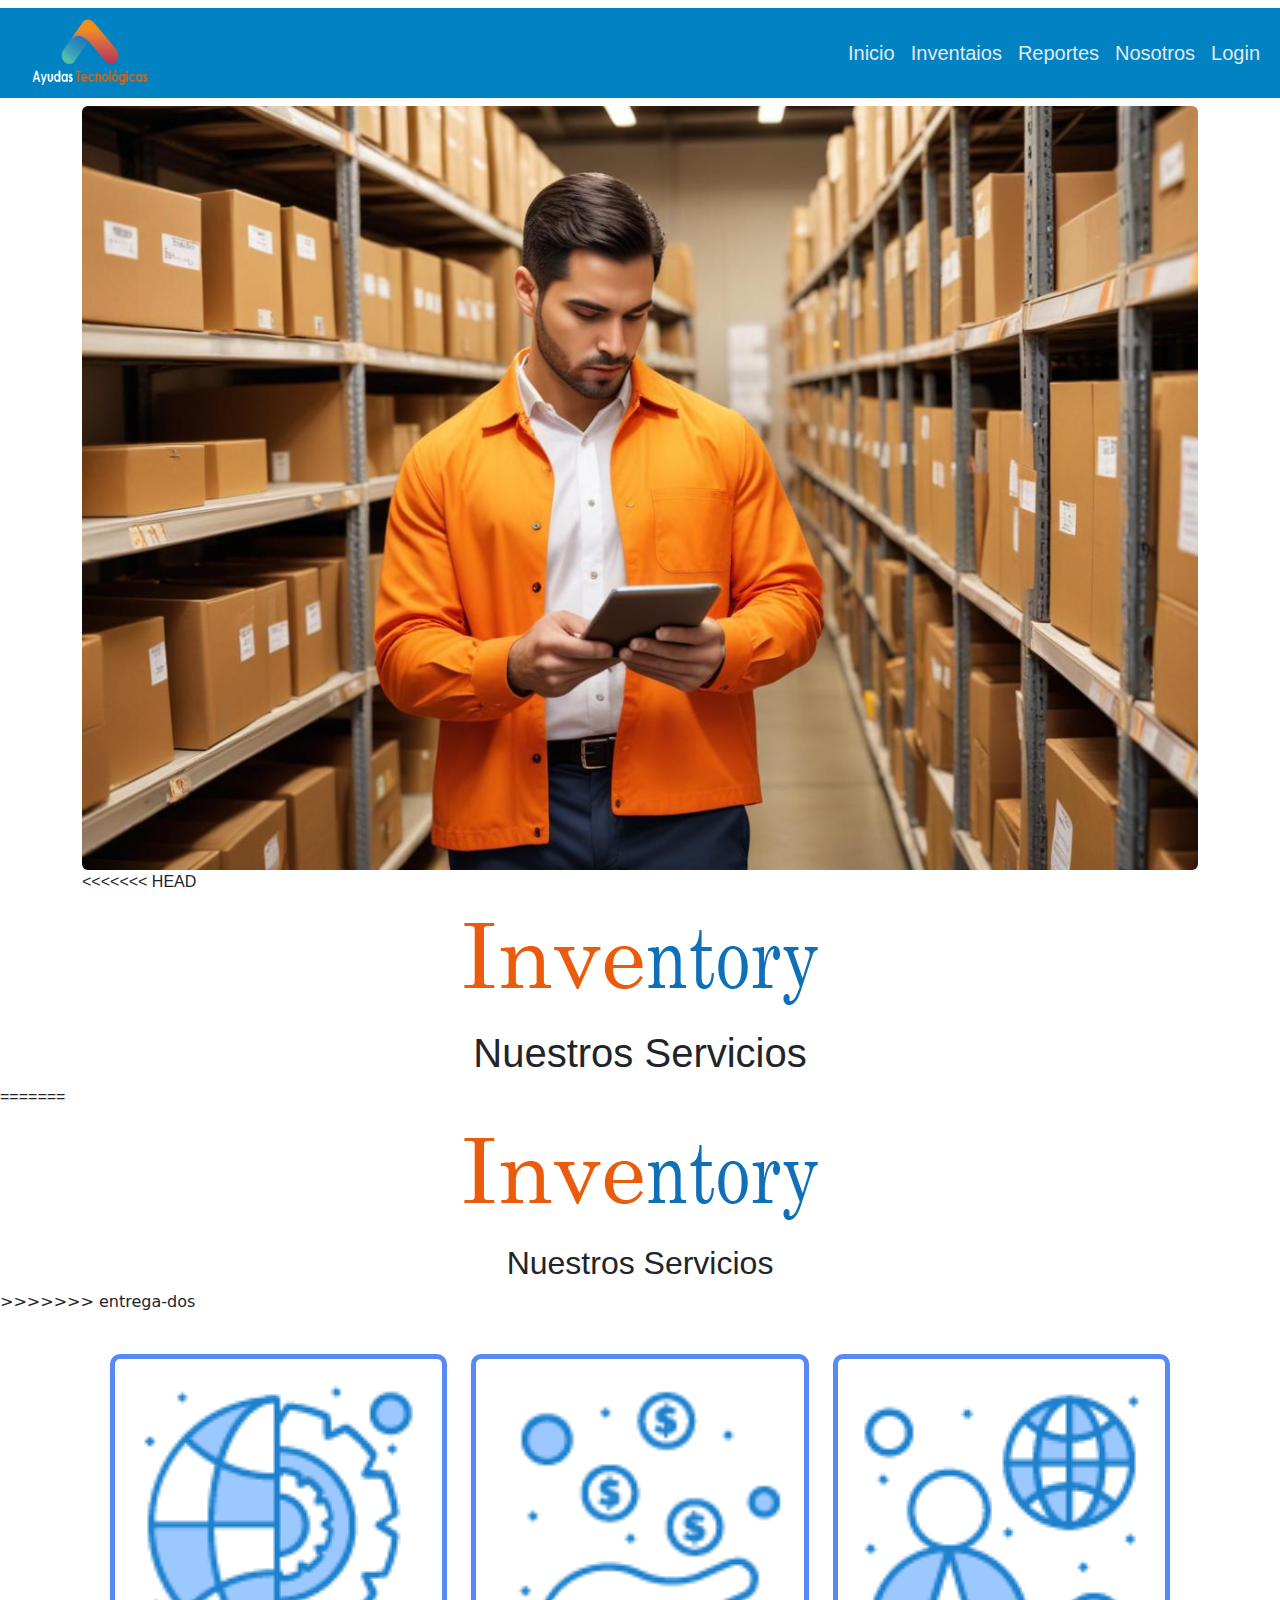
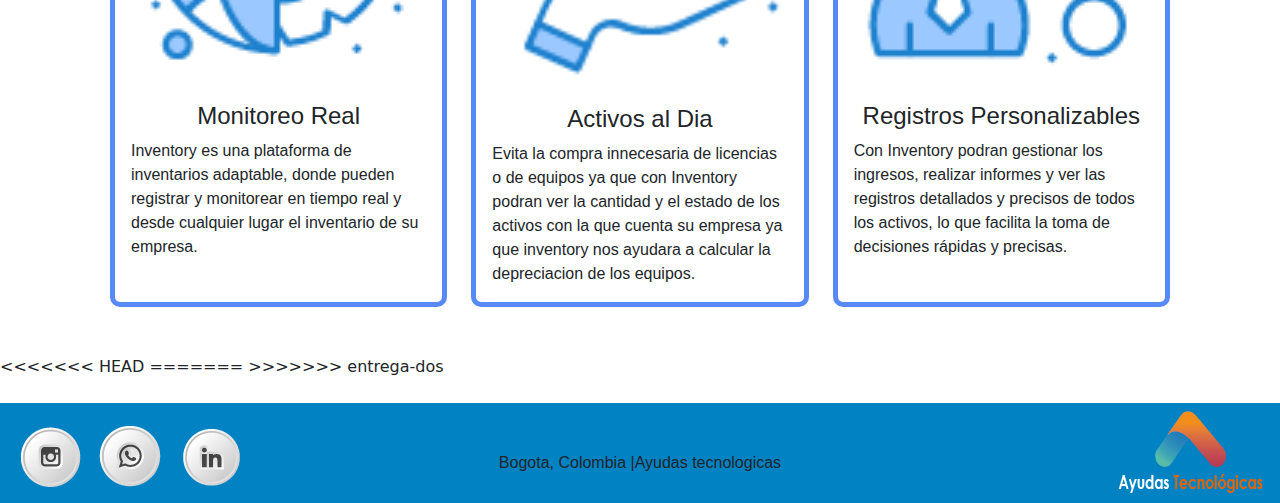
==== commit cff987ce: "[m]fusionando" ====
--- a/index.html
+++ b/index.html
@@ -27,7 +27,7 @@
         <nav class="navbar navbar-expand-md navbar-dark ">
             <div class="container-fluid ">
                 <a class="navbar-brand ms-3" href="./index.html">
-                    <img src="./assets/brand-03.png" alt="logo">
+                    <img src="./assets/brand-03.png" alt="logo" height="80px">
                 </a>
                 <button class="navbar-toggler" type="button" data-bs-toggle="collapse" data-bs-target="#mi-menu"
                     aria-controls="navbarSupportedContent" aria-expanded="false" aria-label="Toogle navigation">
@@ -50,7 +50,7 @@
 
     </header>
 
-    <main>
+    <div>
 
         <div class="container">
 
@@ -59,10 +59,18 @@
         </div>
         <section>
             <div class="container ">
+<<<<<<< HEAD
+                <img src="./assets/nombre_peque.png" alt="nombre del producto" class="w-15 mx-auto d-block">
+                <h1 class="text-center mb-10 pb-6 ">Nuestros Servicios </h1>
+            </div>
+        </section>
+        </main>
+=======
                 <img src="./assets/nombreproyecto.png" alt="nombre del producto" class="w-15 mx-auto d-block">
                 <h3 class="text-center mb-10 pb-6  h2">Nuestros Servicios </h3>
             </div>
         </section>
+>>>>>>> entrega-dos
         <section>
             <!-- TARJETAS DE SERVICIOS -->
             <div class="container  ">
@@ -105,7 +113,11 @@
                 </div>
             </div>
         </section>
+<<<<<<< HEAD
+    </div>
+=======
     </main>
+>>>>>>> entrega-dos
 
     <footer>
         <div class="container-fluid mt-4 ">
@@ -117,7 +129,6 @@
                 </div>
                 <div class="col-4 text-center pt-5 bs-success-text-emphasis">
                     <p>Bogota, Colombia |Ayudas tecnologicas </p>
-
                 </div>
                 <div class="col-4 img-fit">
                     <img src="./assets/brand-03.png" class="rounded float-end" alt="logo">
--- a/css/style.css
+++ b/css/style.css
@@ -16,6 +16,7 @@
     background-color: #e3e9e9;
 }
 
+/* configuracion menu lateral */
 #sidebar-container {
     min-height: 100vh;
 }
@@ -182,36 +183,4 @@
 
 .stat {
     border-right: 1px solid;
-}
-
-.raya {
-    text-decoration: none;
-}
-
-.bg-inventario {
-    background-color: #0082c3;
-
-}
-
-.login-user {
-    right: 0;
-}
-
-#contenido {
-    overflow-y: auto;
-    height: 100vh;
-    padding-bottom: 5rem;
-}
-
-/* estilos para login */
-.login-icon {
-    width: 10rem;
-}
-
-.icon-usuario {
-    width: 1rem;
-}
-
-.icon-clave {
-    width: 1rem;
 }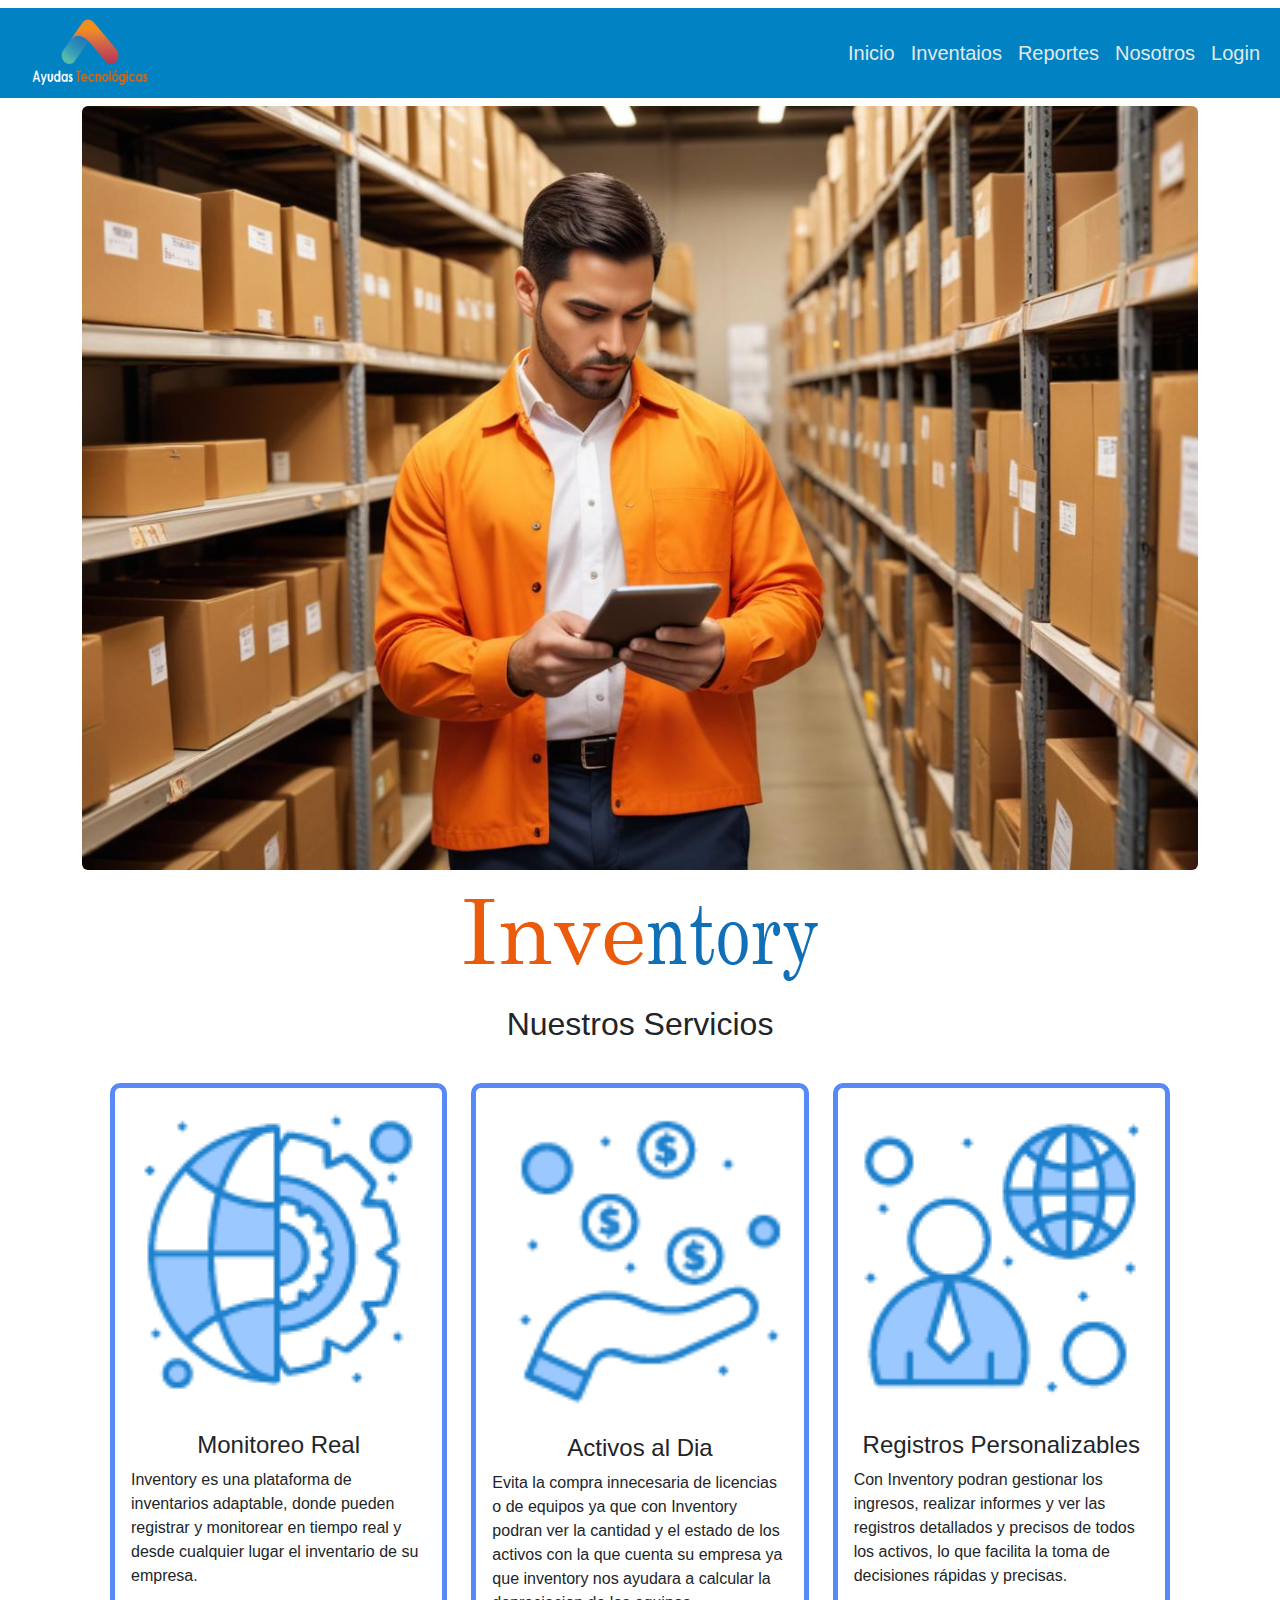
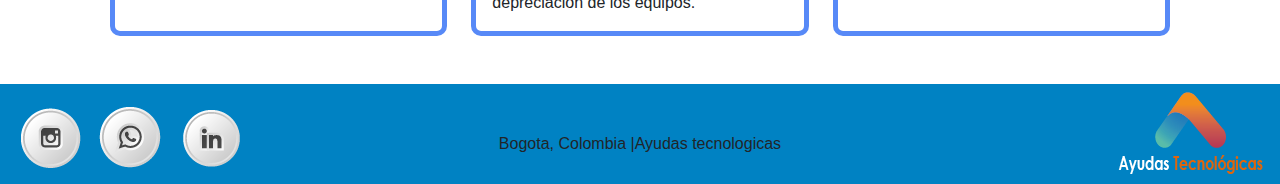
==== commit d7b26912: "[L]. arreglo index en el html" ====
--- a/index.html
+++ b/index.html
@@ -51,26 +51,16 @@
     </header>
 
     <div>
-
         <div class="container">
-
             <img class="img-fluid rounded mx-auto d-block" src="./assets/imagen_principal.jpeg" alt="imagen inventario">
-
         </div>
         <section>
             <div class="container ">
-<<<<<<< HEAD
-                <img src="./assets/nombre_peque.png" alt="nombre del producto" class="w-15 mx-auto d-block">
-                <h1 class="text-center mb-10 pb-6 ">Nuestros Servicios </h1>
-            </div>
-        </section>
-        </main>
-=======
+
                 <img src="./assets/nombreproyecto.png" alt="nombre del producto" class="w-15 mx-auto d-block">
                 <h3 class="text-center mb-10 pb-6  h2">Nuestros Servicios </h3>
             </div>
         </section>
->>>>>>> entrega-dos
         <section>
             <!-- TARJETAS DE SERVICIOS -->
             <div class="container  ">
@@ -113,36 +103,31 @@
                 </div>
             </div>
         </section>
-<<<<<<< HEAD
-    </div>
-=======
-    </main>
->>>>>>> entrega-dos
 
-    <footer>
-        <div class="container-fluid mt-4 ">
-            <div class="row">
-                <div class="col-4 img-fit pt-3">
-                    <img src="./assets/footer-redesins.png" alt="instagram">
-                    <img src="./assets/footer-redeswt.png" alt="whatsapp">
-                    <img src="./assets/footer-redesin2.png" alt="linkedin">
-                </div>
-                <div class="col-4 text-center pt-5 bs-success-text-emphasis">
-                    <p>Bogota, Colombia |Ayudas tecnologicas </p>
-                </div>
-                <div class="col-4 img-fit">
-                    <img src="./assets/brand-03.png" class="rounded float-end" alt="logo">
+        <footer>
+            <div class="container-fluid mt-4 ">
+                <div class="row">
+                    <div class="col-4 img-fit pt-3">
+                        <img src="./assets/footer-redesins.png" alt="instagram">
+                        <img src="./assets/footer-redeswt.png" alt="whatsapp">
+                        <img src="./assets/footer-redesin2.png" alt="linkedin">
+                    </div>
+                    <div class="col-4 text-center pt-5 bs-success-text-emphasis">
+                        <p>Bogota, Colombia |Ayudas tecnologicas </p>
+                    </div>
+                    <div class="col-4 img-fit">
+                        <img src="./assets/brand-03.png" class="rounded float-end" alt="logo">
+                    </div>
                 </div>
             </div>
-        </div>
 
-    </footer>
-    <script src="https://cdn.jsdelivr.net/npm/@popperjs/core@2.11.8/dist/umd/popper.min.js"
-        integrity="sha384-I7E8VVD/ismYTF4hNIPjVp/Zjvgyol6VFvRkX/vR+Vc4jQkC+hVqc2pM8ODewa9r"
-        crossorigin="anonymous"></script>
-    <script src="https://cdn.jsdelivr.net/npm/bootstrap@5.3.3/dist/js/bootstrap.min.js"
-        integrity="sha384-0pUGZvbkm6XF6gxjEnlmuGrJXVbNuzT9qBBavbLwCsOGabYfZo0T0to5eqruptLy"
-        crossorigin="anonymous"></script>
+        </footer>
+        <script src="https://cdn.jsdelivr.net/npm/@popperjs/core@2.11.8/dist/umd/popper.min.js"
+            integrity="sha384-I7E8VVD/ismYTF4hNIPjVp/Zjvgyol6VFvRkX/vR+Vc4jQkC+hVqc2pM8ODewa9r"
+            crossorigin="anonymous"></script>
+        <script src="https://cdn.jsdelivr.net/npm/bootstrap@5.3.3/dist/js/bootstrap.min.js"
+            integrity="sha384-0pUGZvbkm6XF6gxjEnlmuGrJXVbNuzT9qBBavbLwCsOGabYfZo0T0to5eqruptLy"
+            crossorigin="anonymous"></script>
 </body>
 
 </html>